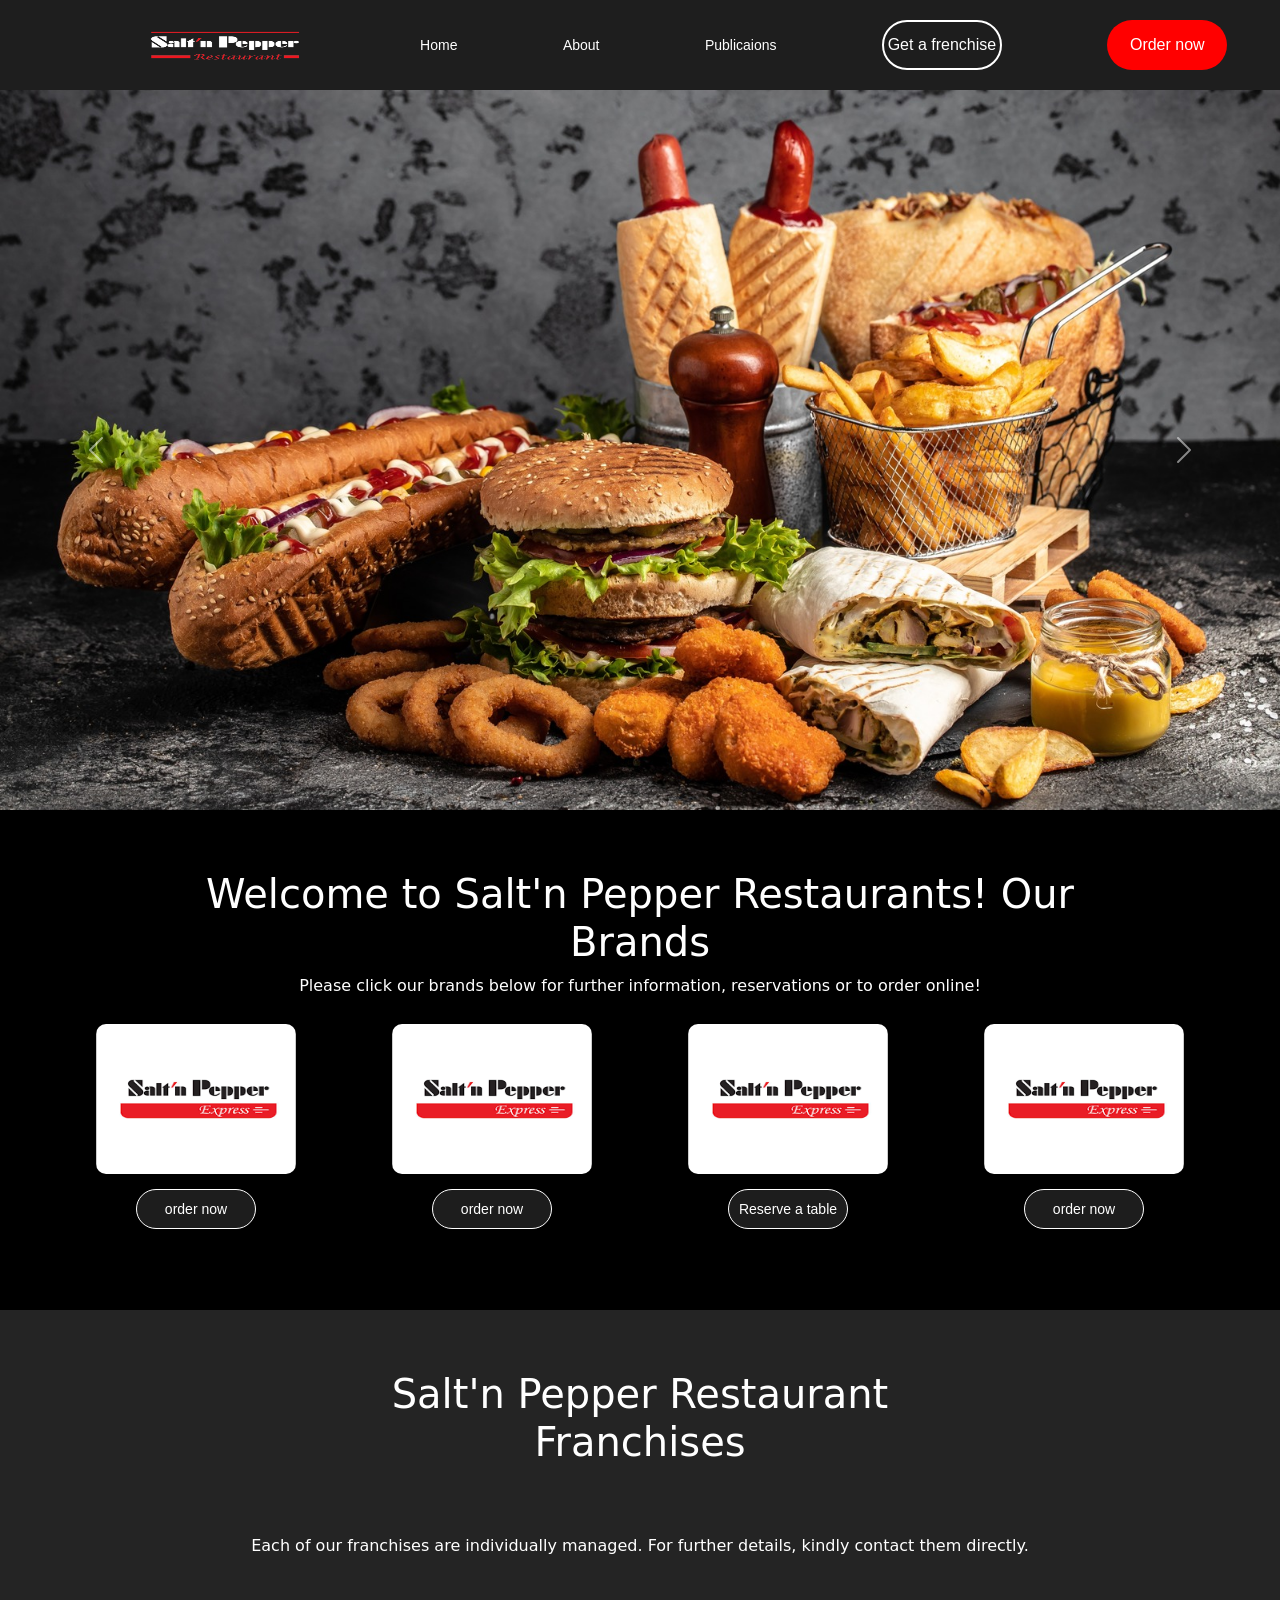
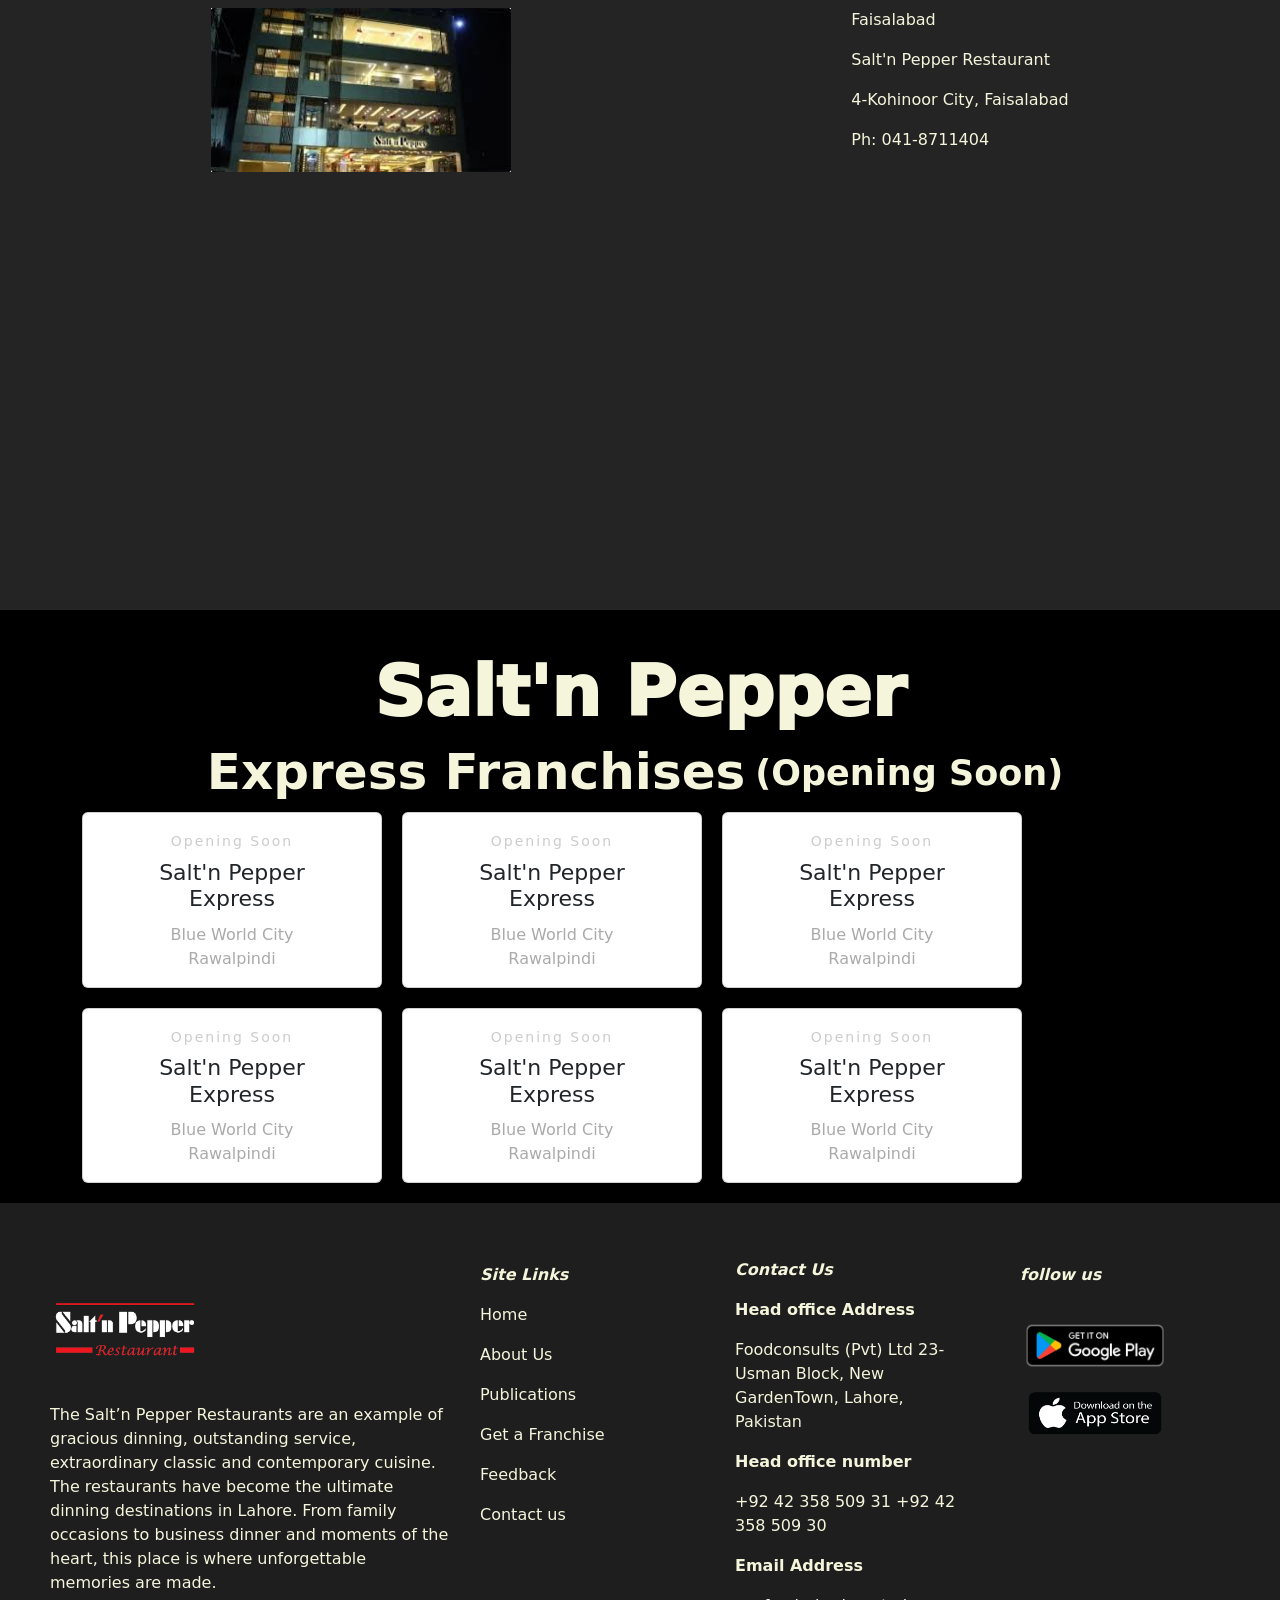
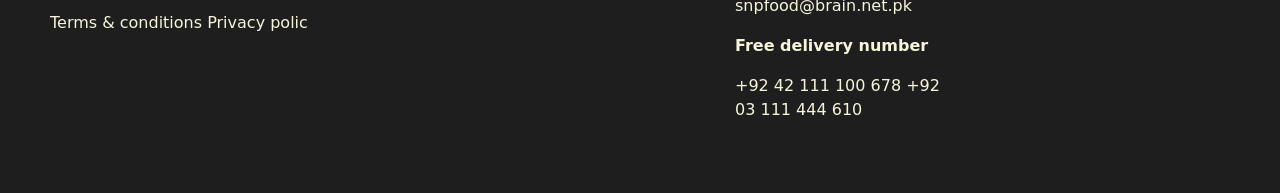
==== index.html @ 3fa06f98 "Add files via upload" ====
<!doctype html>
<html lang="en">
  <head>
    <meta charset="UTF-8" />
    <meta name="viewport" content="width=device-width, initial-scale=1.0" />
    <title>Document</title>
    <link rel="stylesheet" href="style.css" />
    <link
      rel="stylesheet"
      href="https://cdnjs.cloudflare.com/ajax/libs/font-awesome/7.0.1/css/all.min.css"
      integrity="sha512-2SwdPD6INVrV/lHTZbO2nodKhrnDdJK9/kg2XD1r9uGqPo1cUbujc+IYdlYdEErWNu69gVcYgdxlmVmzTWnetw=="
      crossorigin="anonymous"
      referrerpolicy="no-referrer"
    />
    <link
      href="https://cdn.jsdelivr.net/npm/bootstrap@5.3.8/dist/css/bootstrap.min.css"
      rel="stylesheet"
      integrity="sha384-sRIl4kxILFvY47J16cr9ZwB07vP4J8+LH7qKQnuqkuIAvNWLzeN8tE5YBujZqJLB"
      crossorigin="anonymous"
    />
  </head>
  <body>
    <header>
      <nav class="nav">
        <div class="top">
          <ul>
            <div class="navbar-brand">
              <img src="unnamed.png" alt="" height="60px" width="200px" />
            </div>
            <li>Home</li>
            <li>About</li>
            <li>Publicaions</li>
            <button class="btn1">Get a frenchise</button>
            <button class="btn2">Order now</button>
          </ul>
        </div>
      </nav>
    </header>
    <div id="carouselExample" class="carousel slide">
      <div class="carousel-inner">
        <div class="carousel-item active">
          <img src="l-intro-1694110720.jpg" class="d-block w-100" alt="..." />
        </div>
        <div class="carousel-item">
          <img
            src="https://images.unsplash.com/photo-1555992336-03a23c7b20ee"
            class="d-block w-100"
            alt="..."
          />
        </div>
        <div class="carousel-item">
          <img src="https://images.unsplash.com/photo-1555992336-03a23c7b20ee" class="d-block w-100" alt="..." />
        </div>
      </div>
      <button
        class="carousel-control-prev"
        type="button"
        data-bs-target="#carouselExample"
        data-bs-slide="prev"
      >
        <span class="carousel-control-prev-icon" aria-hidden="true"></span>
        <span class="visually-hidden">Previous</span>
      </button>
      <button
        class="carousel-control-next"
        type="button"
        data-bs-target="#carouselExample"
        data-bs-slide="next"
      >
        <span class="carousel-control-next-icon" aria-hidden="true"></span>
        <span class="visually-hidden">Next</span>
      </button>
    </div>
    <main>
      <h1>Welcome to Salt'n Pepper Restaurants! Our Brands</h1>
      <p>
        Please click our brands below for further information, reservations or
        to order online!
      </p>
      <div class="cards">
        <div class="card-1">
          <img src="images.png" alt="" />
          <button class="btn3">order now</button>
        </div>
        <div class="card-1">
          <img src="images.png" alt="" />
          <button class="btn3">order now</button>
        </div>
        <div class="card-1">
          <img src="images.png" alt="" />
          <button class="btn3">Reserve a table</button>
        </div>
        <div class="card-1">
          <img src="images.png" alt="" />
          <button class="btn3">order now</button>
        </div>
      </div>
    </main>
    <div class="main-2">
      <h1>Salt'n Pepper Restaurant Franchises</h1>

      <p>
        Each of our franchises are individually managed. For further details,
        kindly contact them directly.
      </p>

      <div class="a-b">
        <div class="card-a">
          <img src="images (1).jfif" alt="" />
        </div>
        <div class="card-b">
          <p>Faisalabad</p>
          <p>Salt'n Pepper Restaurant</p>
          <p>
            <i class="fa-solid fa-location-dot"></i>4-Kohinoor City, Faisalabad
          </p>
          <p><i class="fa-solid fa-phone"></i>Ph: 041-8711404</p>
        </div>
      </div>
    </div>
    <div class="main-3">
      <h1 class="eb">
        Salt'n Pepper
      </h1>
      <div class="cen">
        <h1 class="old">
        Express Franchises
      </h1>
        <h1 class="old-1"> (Opening Soon)</h1>
      </div>
      <div class="container">

  <!-- Card 1 -->
  <div class="card">
    <i class="fa-solid fa-location-dot"></i>
    <div>
      <h3>Opening Soon</h3>
      <h1>Salt'n Pepper<br>Express</h1>
      <p>Blue World City<br>Rawalpindi</p>
    </div>
  </div>

  <!-- Card 2 -->
  <div class="card">
    <i class="fa-solid fa-location-dot"></i>
    <div>
      <h3>Opening Soon</h3>
      <h1>Salt'n Pepper<br>Express</h1>
      <p>Blue World City<br>Rawalpindi</p>
    </div>
  </div>

  <!-- Card 3 -->
  <div class="card">
    <i class="fa-solid fa-location-dot"></i>
    <div>
      <h3>Opening Soon</h3>
      <h1>Salt'n Pepper<br>Express</h1>
      <p>Blue World City<br>Rawalpindi</p>
    </div>
  </div>

  <!-- Card 4 -->
  <div class="card">
    <i class="fa-solid fa-location-dot"></i>
    <div>
      <h3>Opening Soon</h3>
      <h1>Salt'n Pepper<br>Express</h1>
      <p>Blue World City<br>Rawalpindi</p>
    </div>
  </div>

  <!-- Card 5 -->
  <div class="card">
    <i class="fa-solid fa-location-dot"></i>
    <div>
      <h3>Opening Soon</h3>
      <h1>Salt'n Pepper<br>Express</h1>
      <p>Blue World City<br>Rawalpindi</p>
    </div>
  </div>

  <!-- Card 6 -->
  <div class="card">
    <i class="fa-solid fa-location-dot"></i>
    <div>
      <h3>Opening Soon</h3>
      <h1>Salt'n Pepper<br>Express</h1>
      <p>Blue World City<br>Rawalpindi</p>
    </div>
  </div>

</div>
    </div>
    <footer>
      <div class="left">
        <img src="unnamed.png" alt="" />
        <p>
          The Salt’n Pepper Restaurants are an example of gracious dinning,
          outstanding service, extraordinary classic and contemporary cuisine.
          The restaurants have become the ultimate dinning destinations in
          Lahore. From family occasions to business dinner and moments of the
          heart, this place is where unforgettable memories are made.
        </p>
        <p>Terms & conditions Privacy polic</p>
      </div>
      <div class="side">
        <p class="bold"> <i>Site Links </i></p>
        <p>Home</p>
        <p>About Us</p>
        <p>Publications</p>
        <p>Get a Franchise</p>
        <p>Feedback</p>
        <p>Contact us</p>
      </div>
      <div class="middle">
        <p class="bold">
<i>          Contact Us
</i>        </p> 
        <p class="bold">
          Head office Address
        </p> 
        <p>
          Foodconsults (Pvt) Ltd 23-Usman Block,
        New GardenTown, Lahore, Pakistan 
        </p>
        <p class="bold">
          Head office number
        </p> 
        <p>
          +92 42 358 509 31
        +92 42 358 509 30 
        </p>
        <p class="bold">
          Email Address
        </p> 
        <p>
          snpfood@brain.net.pk

        </p> 
        <p class="bold">
          Free delivery
        number
        </p> 
        <p>
          +92 42 111 100 678 +92 03 111 444 610
        </p>
      </div>
      <div class="right">
        <p class="bold"><i>follow  us</i></p>
        <div class="icon">
          <i class="fa-brands fa-facebook"></i>
          <i class="fa-brands fa-square-instagram"></i>
          <i class="fa-brands fa-square-twitter"></i>
          <div class="image">
            <img src="pngtree-google-play-app-icon-vector-png-image_9183316.png" alt="">
            <img src="68600-play-google-apple-app-iphone-store.png" alt="">
          </div>
        </div>
      </div>
    </footer>
  </body>
</html>
---- style.css ----
*{
  margin: 0px ;
    padding: 0px ;
    box-sizing: border-box;
}
body{
    background-color: #ffffff;
   
}
 nav{
    background-color: rgb(30, 30, 30, 1) ;
}
.navbar-brand > img{
    margin-left: 50px ;
    padding: 10px ;
    width: 180px;
    height: 100px;
}

  .top {
    padding-top: 25px;
    width: 100%;
    height: 90px;
    background-color: rgb(30, 30, 30, 1);
box-shadow: rgb(38, 57, 77) 0px 20px 30px -26px;
 }

 ul{
    font-family: 'Franklin Gothic Medium', 'Arial Narrow', Arial, sans-serif;
    font-size: 14px;
    color: #ffffff;
    display: flex;
     justify-content: space-around;
     align-items: center;
     height: 40px;
}
li{
    list-style: none;
}
.btn1 {
    color: white;
    background-color: rgb(29, 29, 29);
    width: 120px;
    height: 50px;
    border: 2px solid rgb(255, 255, 255);
    border-radius: 30px; 
    font-family: sans-serif;
    font-size: 16px;

}
.btn2 {
    color: white;
    background-color: rgb(255, 0, 0);
    width: 120px;
    height: 50px;
    border: 2px solid rgb(255, 255, 255);
    border: none;
    border-radius: 30px; 
    font-family: sans-serif;
    font-size: 16px;

}
main{
    width: 100%;
height: 500px;
background-color: black;

}
main > h1{
    padding-top: 60px;
    padding-left: 150px;
    padding-right: 150px;
color: #ffffff;
text-align: center;
} 

main >p{
color: #ffffff;
text-align: center
}
.cards{
    display: flex;
justify-content: center;
flex-wrap: wrap;
justify-content: space-evenly;

}
.card-1{
    display: flex;
    flex-direction: column;
    align-items: center;
    gap: 15px;
}

.card-1 > img{
    margin-top: 10px;
    height: 150px;
    width: 200px;
    border-radius: 10px;
}
.btn3{
      color: white;
    background-color: rgb(29, 29, 29);
    width: 120px;
    height: 40px;
    border: 1px solid rgb(255, 255, 255);
    border-radius: 30px; 
    font-family: sans-serif;
    font-size: 14px;

}
.main-2 {
    height: 100vh;
    background-color: rgb(36, 36, 36)
} 
.main-2 > h1{
     padding-top: 60px;
    padding-left: 300px;
    padding-right: 300px;
color: #ffffff;
text-align: center;
}
.main-2 > p{
     padding-top: 60px;
    padding-left: 200px;
    padding-right: 200px;
color: #ffffff;
text-align: center;
}

.a-b{
    margin-top: 50px;
    display: flex;
    justify-content: center;
}

.card-a {
    width: 50%;
}
.card-a >img{
    width: 300px;
}
.card-b >p{
    color: beige;
}
.container {
  display: grid;
  grid-template-columns: repeat(3, 300px);
  gap: 20px;
}

.card {
  width: 300px;
  height: 350px;
  background: #000;
  color: #fff;
  border-radius: 12px;
  display: flex;
  justify-content: center;
  align-items: center;
  text-align: center;
  border: 1px solid #333;
}
.card i{
    padding-top: 20px;
    font-size: 50px;
    color: #ff0000;
}

.card h3 {
  font-size: 14px;
  letter-spacing: 2px;
  color: #ccc;
}

.card h1 {
  font-size: 22px;
  margin: 10px 0;
}

.card p {
  font-size: 16px;
  color: #aaa;
}
  footer{
    padding: 40px;
    background-color: #1e1e1e;
        display: flex;
        justify-content: center;
    }
.left{
    padding: 10px;
    width: 35%;
    display: flex;
    flex-direction: column;

}
.left >img{
    width: 150px;
    height: 150px;
}
.left >p{
    color: beige;
}
.side{
    padding: 20px;
    width: 20%;
}
.side >p{
    color: beige;
}

.middle{
    padding: 15px 35px;
    width: 25%;
}
.middle > p{
    color: beige;
}
.bold{
    font-weight: 800;
}

.right{
    padding: 20px;
    width: 20%;
}
.right > p{
    color: beige;
}
.icon > i{
    font-size: 30px;
    color: red;
}
.image > img{
    width: 150px;
}
.eb{
    padding-top: 20px;
    text-align: center;
    font-size: 70px;
    font-weight: 1000;
}
.main-3{
    padding: 20px;
    height: auto;
    background-color: black;
    /* display: flex; */
    /* justify-content: space-evenly; */
    /* flex-wrap: wrap; */
}
.main-3> h1{
    color: beige;
}
.cen{
    display: flex;
    justify-content: center;
}
.cen > h1{
    color: beige;
}
.old{
    font-weight: 900;
    font-size: 50px;
}
.old-1{
    padding: 10px;
    font-size: 35px;
    font-weight: 900;
}
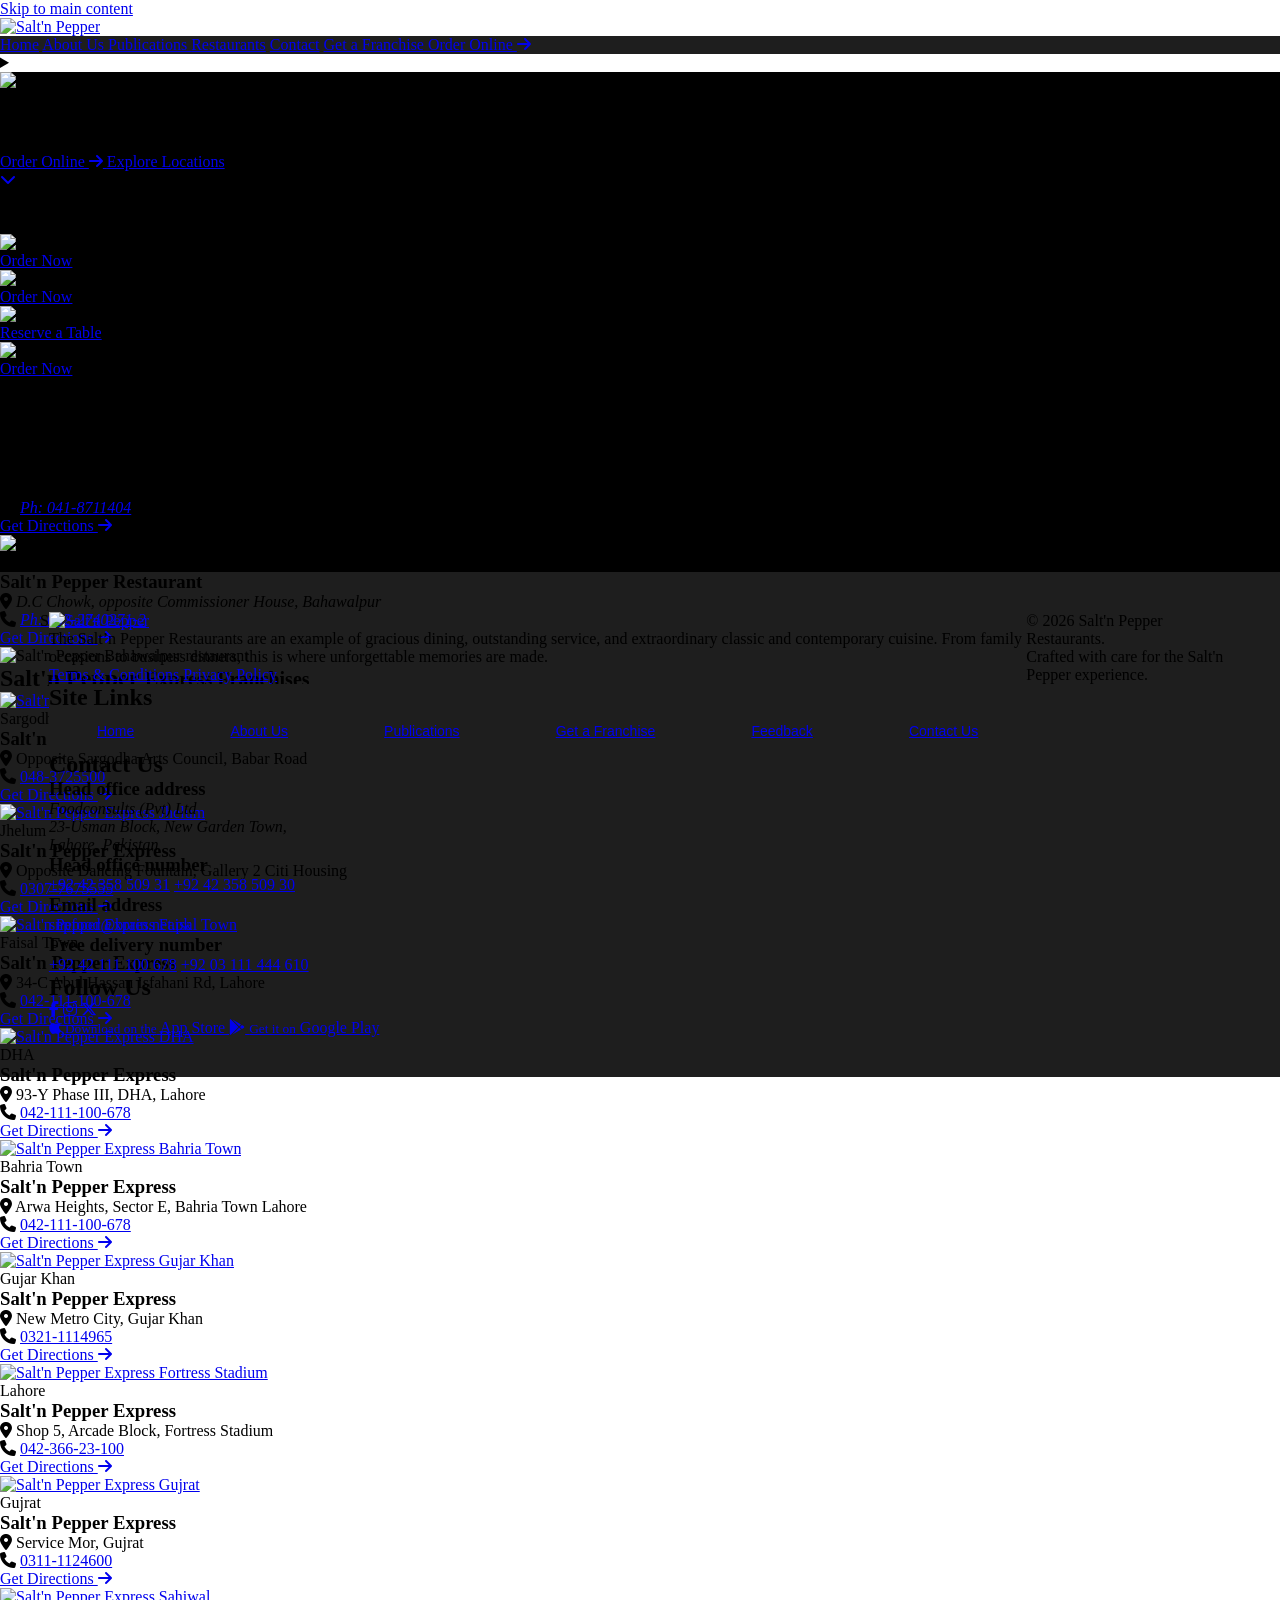
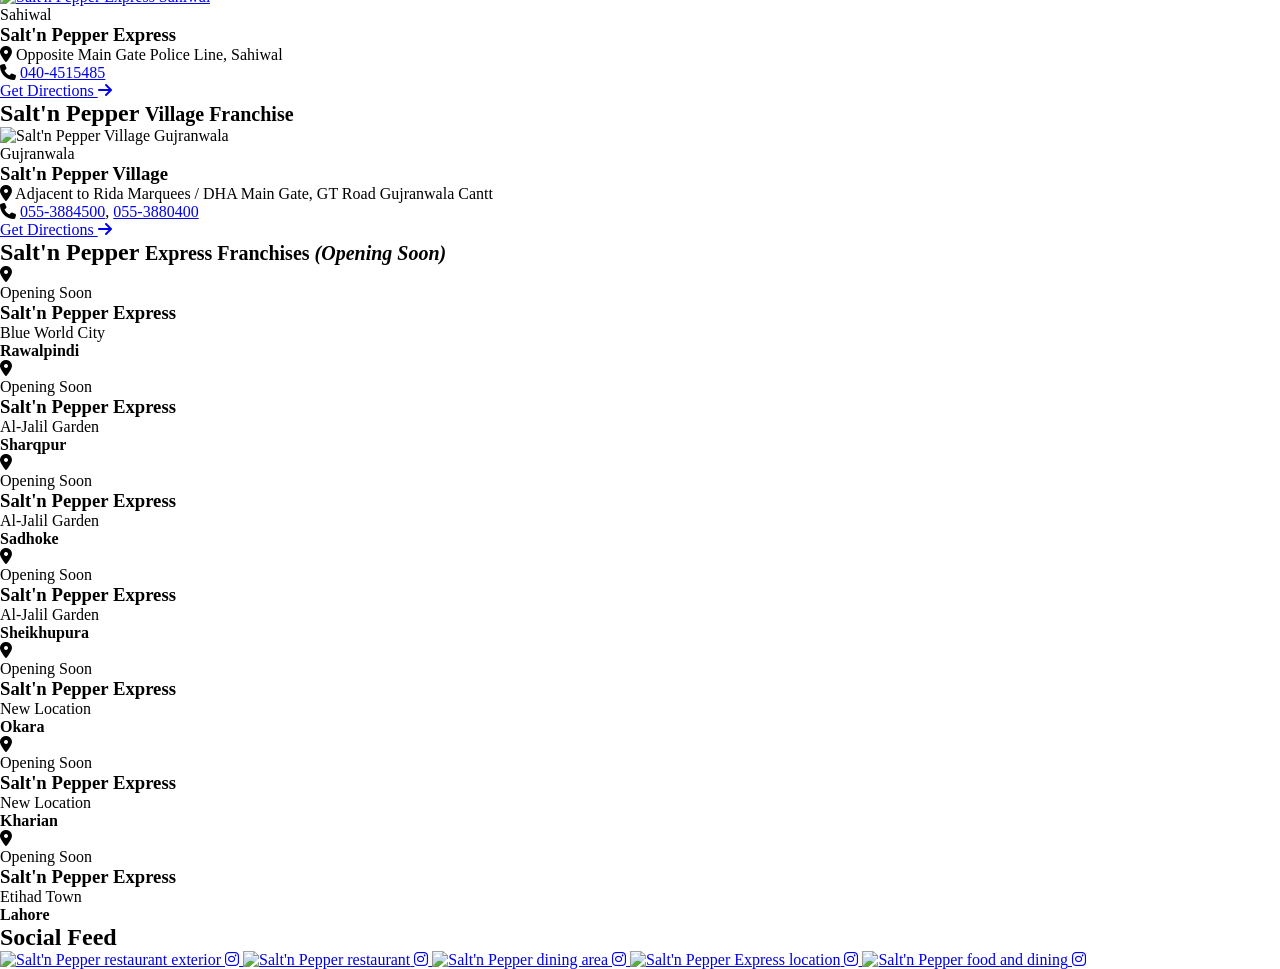
==== commit 235c94ea: "Update fmt.Println message from 'Hello' to 'Goodbye'" ====
--- a/index.html
+++ b/index.html
@@ -1,263 +1,1191 @@
-<!doctype html>
+
+<!DOCTYPE html>
 <html lang="en">
-  <head>
-    <meta charset="UTF-8" />
-    <meta name="viewport" content="width=device-width, initial-scale=1.0" />
-    <title>Document</title>
-    <link rel="stylesheet" href="style.css" />
+<head>
+    <meta charset="UTF-8">
+
+    <meta
+        name="viewport"
+        content="width=device-width, initial-scale=1.0"
+    >
+
+    <meta
+        name="description"
+        content="Salt'n Pepper restaurants, franchises, online ordering and reservations."
+    >
+
+    <title>Salt'n Pepper Restaurants</title>
     <link
-      rel="stylesheet"
-      href="https://cdnjs.cloudflare.com/ajax/libs/font-awesome/7.0.1/css/all.min.css"
-      integrity="sha512-2SwdPD6INVrV/lHTZbO2nodKhrnDdJK9/kg2XD1r9uGqPo1cUbujc+IYdlYdEErWNu69gVcYgdxlmVmzTWnetw=="
-      crossorigin="anonymous"
-      referrerpolicy="no-referrer"
-    />
+        rel="stylesheet"
+        href="https://cdn.jsdelivr.net/npm/tailwindcss@2.2.19/dist/tailwind.min.css"
+    >
+
+    <!-- Google fonts -->
+    <link rel="preconnect" href="https://fonts.googleapis.com">
+    <link rel="preconnect" href="https://fonts.gstatic.com" crossorigin>
+
     <link
-      href="https://cdn.jsdelivr.net/npm/bootstrap@5.3.8/dist/css/bootstrap.min.css"
-      rel="stylesheet"
-      integrity="sha384-sRIl4kxILFvY47J16cr9ZwB07vP4J8+LH7qKQnuqkuIAvNWLzeN8tE5YBujZqJLB"
-      crossorigin="anonymous"
-    />
-  </head>
-  <body>
-    <header>
-      <nav class="nav">
-        <div class="top">
-          <ul>
-            <div class="navbar-brand">
-              <img src="unnamed.png" alt="" height="60px" width="200px" />
+        href="https://fonts.googleapis.com/css2?family=Inter:wght@300;400;500;600;700&family=Playfair+Display:wght@500;600;700&display=swap"
+        rel="stylesheet"
+    >
+
+    <!-- Font Awesome -->
+    <link
+        rel="stylesheet"
+        href="https://cdnjs.cloudflare.com/ajax/libs/font-awesome/6.5.2/css/all.min.css"
+    >
+
+    <link rel="stylesheet" href="style.css">
+</head>
+
+<body class="bg-black text-white antialiased">
+
+    <a href="#main-content" class="skip-link">
+        Skip to main content
+    </a>
+
+    <!-- ======================================================
+         HEADER
+    ======================================================= -->
+    <header class="site-header">
+        <div class="site-container header-layout">
+
+            <a
+                href="#home"
+                class="logo-link"
+                aria-label="Salt'n Pepper homepage"
+            >
+                <img
+                    src="https://rabia-bhutto.github.io/snp-lahore/logo.jpeg"
+                    alt="Salt'n Pepper"
+                    class="site-logo"
+                >
+            </a>
+
+            <!-- Desktop navigation -->
+            <nav class="desktop-nav" aria-label="Primary navigation">
+                <a href="#home" class="nav-link active">Home</a>
+                <a href="https://saltnpepper.com.pk/about-us" class="nav-link">
+                    About Us
+                </a>
+                <a href="https://saltnpepper.com.pk/publications" class="nav-link">
+                    Publications
+                </a>
+                <a href="#restaurants" class="nav-link">Restaurants</a>
+                <a href="#contact" class="nav-link">Contact</a>
+
+                <a
+                    href="https://saltnpepper.com.pk/franchise"
+                    class="button button-outline button-compact"
+                >
+                    Get a Franchise
+                </a>
+
+                <a
+                    href="https://restaurant.saltnpepper.com.pk/"
+                    class="button button-red button-compact"
+                >
+                    Order Online
+                    <span class="button-icon button-icon-light" aria-hidden="true">
+                        <i class="fa-solid fa-arrow-right"></i>
+                    </span>
+                </a>
+            </nav>
+
+            <!-- CSS-only mobile navigation -->
+            <details class="mobile-menu">
+                <summary aria-label="Open navigation menu">
+                    <span class="menu-icon" aria-hidden="true">
+                        <span></span>
+                        <span></span>
+                        <span></span>
+                    </span>
+                </summary>
+
+                <nav class="mobile-nav" aria-label="Mobile navigation">
+                    <a href="#home">Home</a>
+                    <a href="https://saltnpepper.com.pk/about-us">About Us</a>
+                    <a href="https://saltnpepper.com.pk/publications">
+                        Publications
+                    </a>
+                    <a href="#restaurants">Restaurants</a>
+                    <a href="#contact">Contact Us</a>
+
+                    <div class="mobile-nav-actions">
+                        <a
+                            href="https://saltnpepper.com.pk/franchise"
+                            class="button button-outline"
+                        >
+                            Get a Franchise
+                        </a>
+
+                        <a
+                            href="https://restaurant.saltnpepper.com.pk/"
+                            class="button button-red"
+                        >
+                            Order Online
+                            <span class="button-icon button-icon-light">
+                                <i class="fa-solid fa-arrow-right"></i>
+                            </span>
+                        </a>
+                    </div>
+                </nav>
+            </details>
+
+        </div>
+    </header>
+
+    <main id="main-content">
+
+        <!-- ==================================================
+             HERO
+        =================================================== -->
+        <section id="home" class="hero-section" aria-label="Salt'n Pepper promotion">
+            <img
+                src="https://images-beta.tossdown.com/site/bb1bd702-431a-4f3a-a0ca-c5966a1f7985.webp"
+                alt="Salt'n Pepper restaurant"
+                class="hero-image"
+            >
+
+            <div class="hero-overlay"></div>
+
+            <div class="site-container hero-content">
+                <p class="eyebrow">A Lahore dining tradition since 1983</p>
+
+                <h1>
+                    Great food.
+                    <span>Unforgettable moments.</span>
+                </h1>
+
+                <p class="hero-description">
+                    Discover classic Pakistani and continental dining across
+                    Salt'n Pepper restaurants and franchises.
+                </p>
+
+                <div class="hero-actions">
+                    <a
+                        href="https://restaurant.saltnpepper.com.pk/"
+                        class="button button-red"
+                    >
+                        Order Online
+                        <span class="button-icon button-icon-light">
+                            <i class="fa-solid fa-arrow-right"></i>
+                        </span>
+                    </a>
+
+                    <a
+                        href="#restaurants"
+                        class="button button-outline button-dark-glass"
+                    >
+                        Explore Locations
+                    </a>
+                </div>
             </div>
-            <li>Home</li>
-            <li>About</li>
-            <li>Publicaions</li>
-            <button class="btn1">Get a frenchise</button>
-            <button class="btn2">Order now</button>
-          </ul>
+
+            <a
+                href="#brands"
+                class="scroll-indicator"
+                aria-label="Scroll to our brands"
+            >
+                <i class="fa-solid fa-chevron-down"></i>
+            </a>
+        </section>
+
+        <!-- ==================================================
+             BRANDS
+        =================================================== -->
+        <section id="brands" class="section section-black">
+            <div class="site-container">
+                <header class="section-heading">
+                    <h2>
+                        Welcome to
+                        <span class="brand-wordmark">Salt'n Pepper</span>
+                        <small>Restaurants! Our Brands</small>
+                    </h2>
+
+                    <p>
+                        Please click our brands below for further information,
+                        reservations or to order online.
+                    </p>
+                </header>
+
+                <div class="brand-grid">
+
+                    <article class="brand-card">
+                        <div class="brand-image-box">
+                            <img
+                                src="https://static.tossdown.com/images/38f64422-c79a-4650-8df2-5668743154df.webp"
+                                alt="Salt'n Pepper Restaurant brand"
+                            >
+                        </div>
+
+                        <a
+                            href="https://restaurant.saltnpepper.com.pk/"
+                            class="button button-outline brand-action"
+                        >
+                            Order Now
+                        </a>
+                    </article>
+
+                    <article class="brand-card">
+                        <div class="brand-image-box">
+                            <img
+                                src="https://static.tossdown.com/site/f9238d0e-7c34-4139-a081-c57b7713628e.webp"
+                                alt="Salt'n Pepper Express brand"
+                            >
+                        </div>
+
+                        <a
+                            href="https://express.saltnpepper.com.pk/"
+                            class="button button-outline brand-action"
+                        >
+                            Order Now
+                        </a>
+                    </article>
+
+                    <article class="brand-card">
+                        <div class="brand-image-box">
+                            <img
+                                src="https://static.tossdown.com/site/9d9cb355-ac8c-404e-a608-c28242343cd1.webp"
+                                alt="Salt'n Pepper Village brand"
+                            >
+                        </div>
+
+                        <a
+                            href="tel:+92553884500"
+                            class="button button-outline brand-action"
+                        >
+                            Reserve a Table
+                        </a>
+                    </article>
+
+                    <article class="brand-card">
+                        <div class="brand-image-box">
+                            <img
+                                src="https://static.tossdown.com/site/8a66dd76-03d2-4b71-8d03-cf045f0248a7.webp"
+                                alt="Salt'n Pepper Signature brand"
+                            >
+                        </div>
+
+                        <a
+                            href="https://signature.saltnpepper.com.pk/"
+                            class="button button-outline brand-action"
+                        >
+                            Order Now
+                        </a>
+                    </article>
+
+                </div>
+            </div>
+        </section>
+
+        <!-- ==================================================
+             RESTAURANT FRANCHISES
+        =================================================== -->
+        <section id="restaurants" class="section section-pattern">
+            <div class="decorative-letter" aria-hidden="true">S</div>
+
+            <div class="site-container relative-content">
+                <header class="section-heading">
+                    <h2>
+                        <span class="brand-wordmark">Salt'n Pepper</span>
+                        <small>Restaurant Franchises</small>
+                    </h2>
+
+                    <p>
+                        Each of our franchises is individually managed. For
+                        further details, kindly contact them directly.
+                    </p>
+                </header>
+
+                <div class="feature-location-list">
+
+                    <!-- Faisalabad -->
+                    <article class="feature-location">
+                        <div class="feature-content">
+                            <p class="location-label">Faisalabad</p>
+
+                            <h3>
+                                <span class="brand-wordmark">Salt'n Pepper</span>
+                                Restaurant
+                            </h3>
+
+                            <address>
+                                <p>
+                                    <i class="fa-solid fa-location-dot"></i>
+                                    4-Kohinoor City, Faisalabad
+                                </p>
+
+                                <p>
+                                    <i class="fa-solid fa-phone"></i>
+                                    <a href="tel:+92418711404">
+                                        Ph: 041-8711404
+                                    </a>
+                                </p>
+                            </address>
+
+                            <a
+                                href="https://www.google.com/maps/search/?api=1&query=Salt+n+Pepper+4+Kohinoor+City+Faisalabad"
+                                class="button button-outline direction-button"
+                                target="_blank"
+                                rel="noopener noreferrer"
+                            >
+                                Get Directions
+                                <span class="button-icon button-icon-light">
+                                    <i class="fa-solid fa-arrow-right"></i>
+                                </span>
+                            </a>
+                        </div>
+
+                        <div class="feature-media">
+                            <img
+                                src="https://images-beta.tossdown.com/site/bb1bd702-431a-4f3a-a0ca-c5966a1f7985.webp"
+                                alt="Salt'n Pepper Faisalabad restaurant"
+                                loading="lazy"
+                            >
+                        </div>
+                    </article>
+
+                    <!-- Bahawalpur -->
+                    <article class="feature-location feature-location-reverse">
+                        <div class="feature-content">
+                            <p class="location-label">Bahawalpur</p>
+
+                            <h3>
+                                <span class="brand-wordmark">Salt'n Pepper</span>
+                                Restaurant
+                            </h3>
+
+                            <address>
+                                <p>
+                                    <i class="fa-solid fa-location-dot"></i>
+                                    D.C Chowk, opposite Commissioner House,
+                                    Bahawalpur
+                                </p>
+
+                                <p>
+                                    <i class="fa-solid fa-phone"></i>
+                                    <a href="tel:+92622740271">
+                                        Ph: 062-2740271-2
+                                    </a>
+                                </p>
+                            </address>
+
+                            <a
+                                href="https://www.google.com/maps/search/?api=1&query=Salt+n+Pepper+DC+Chowk+Bahawalpur"
+                                class="button button-outline direction-button"
+                                target="_blank"
+                                rel="noopener noreferrer"
+                            >
+                                Get Directions
+                                <span class="button-icon button-icon-light">
+                                    <i class="fa-solid fa-arrow-right"></i>
+                                </span>
+                            </a>
+                        </div>
+
+                        <div class="feature-media">
+                            <img
+                                src="https://images-beta.tossdown.com/site/11771dbf-36a1-4684-a55e-18af61e0f77c.webp"
+                                alt="Salt'n Pepper Bahawalpur restaurant"
+                                loading="lazy"
+                            >
+                        </div>
+                    </article>
+
+                </div>
+            </div>
+        </section>
+
+        <!-- ==================================================
+             EXPRESS FRANCHISES
+        =================================================== -->
+        <section id="express" class="section section-black">
+            <div class="site-container">
+                <header class="section-heading">
+                    <h2>
+                        <span class="brand-wordmark">Salt'n Pepper</span>
+                        <small>Express Franchises</small>
+                    </h2>
+                </header>
+
+                <div class="express-grid">
+
+                    <article class="express-card">
+                        <a
+                            href="https://www.google.com/maps/search/?api=1&query=Salt+n+Pepper+Express+Sargodha"
+                            class="express-image-link"
+                            target="_blank"
+                            rel="noopener noreferrer"
+                            aria-label="View Sargodha location"
+                        >
+                            <img
+                                src="https://static.tossdown.com/images/0f3ddba0-18a0-450e-af77-188aeb795934.webp"
+                                alt="Salt'n Pepper Express Sargodha"
+                                loading="lazy"
+                            >
+                        </a>
+
+                        <div class="express-card-content">
+                            <p class="location-label">Sargodha</p>
+                            <h3>
+                                <span class="brand-wordmark">Salt'n Pepper</span>
+                                Express
+                            </h3>
+                            <p>
+                                <i class="fa-solid fa-location-dot"></i>
+                                Opposite Sargodha Arts Council, Babar Road
+                            </p>
+                            <p>
+                                <i class="fa-solid fa-phone"></i>
+                                <a href="tel:+92483725500">048-3725500</a>
+                            </p>
+
+                            <a
+                                href="https://www.google.com/maps/search/?api=1&query=Salt+n+Pepper+Express+Sargodha"
+                                class="button button-outline direction-button"
+                                target="_blank"
+                                rel="noopener noreferrer"
+                            >
+                                Get Directions
+                                <span class="button-icon button-icon-light">
+                                    <i class="fa-solid fa-arrow-right"></i>
+                                </span>
+                            </a>
+                        </div>
+                    </article>
+
+                    <article class="express-card">
+                        <a
+                            href="https://www.google.com/maps/search/?api=1&query=Salt+n+Pepper+Express+Jhelum"
+                            class="express-image-link"
+                            target="_blank"
+                            rel="noopener noreferrer"
+                            aria-label="View Jhelum location"
+                        >
+                            <img
+                                src="https://static.tossdown.com/images/171bb884-f60a-4d94-a0b9-78204522564e.webp"
+                                alt="Salt'n Pepper Express Jhelum"
+                                loading="lazy"
+                            >
+                        </a>
+
+                        <div class="express-card-content">
+                            <p class="location-label">Jhelum</p>
+                            <h3>
+                                <span class="brand-wordmark">Salt'n Pepper</span>
+                                Express
+                            </h3>
+                            <p>
+                                <i class="fa-solid fa-location-dot"></i>
+                                Opposite Dancing Fountain, Gallery 2 Citi Housing
+                            </p>
+                            <p>
+                                <i class="fa-solid fa-phone"></i>
+                                <a href="tel:+923077675555">0307-7675555</a>
+                            </p>
+
+                            <a
+                                href="https://www.google.com/maps/search/?api=1&query=Salt+n+Pepper+Express+Jhelum"
+                                class="button button-outline direction-button"
+                                target="_blank"
+                                rel="noopener noreferrer"
+                            >
+                                Get Directions
+                                <span class="button-icon button-icon-light">
+                                    <i class="fa-solid fa-arrow-right"></i>
+                                </span>
+                            </a>
+                        </div>
+                    </article>
+
+                    <article class="express-card">
+                        <a
+                            href="https://www.google.com/maps/search/?api=1&query=Salt+n+Pepper+Express+Faisal+Town+Lahore"
+                            class="express-image-link"
+                            target="_blank"
+                            rel="noopener noreferrer"
+                            aria-label="View Faisal Town location"
+                        >
+                            <img
+                                src="https://static.tossdown.com/images/31b37f0c-5936-4232-a55e-8042c2656526.webp"
+                                alt="Salt'n Pepper Express Faisal Town"
+                                loading="lazy"
+                            >
+                        </a>
+
+                        <div class="express-card-content">
+                            <p class="location-label">Faisal Town</p>
+                            <h3>
+                                <span class="brand-wordmark">Salt'n Pepper</span>
+                                Express
+                            </h3>
+                            <p>
+                                <i class="fa-solid fa-location-dot"></i>
+                                34-C Abul Hassan Isfahani Rd, Lahore
+                            </p>
+                            <p>
+                                <i class="fa-solid fa-phone"></i>
+                                <a href="tel:+9242111100678">
+                                    042-111-100-678
+                                </a>
+                            </p>
+
+                            <a
+                                href="https://www.google.com/maps/search/?api=1&query=Salt+n+Pepper+Express+Faisal+Town+Lahore"
+                                class="button button-outline direction-button"
+                                target="_blank"
+                                rel="noopener noreferrer"
+                            >
+                                Get Directions
+                                <span class="button-icon button-icon-light">
+                                    <i class="fa-solid fa-arrow-right"></i>
+                                </span>
+                            </a>
+                        </div>
+                    </article>
+
+                    <article class="express-card">
+                        <a
+                            href="https://www.google.com/maps/search/?api=1&query=Salt+n+Pepper+Express+DHA+Lahore"
+                            class="express-image-link"
+                            target="_blank"
+                            rel="noopener noreferrer"
+                            aria-label="View DHA location"
+                        >
+                            <img
+                                src="https://static.tossdown.com/images/2b5877b5-ca49-4161-a30e-752ddce91595.webp"
+                                alt="Salt'n Pepper Express DHA"
+                                loading="lazy"
+                            >
+                        </a>
+
+                        <div class="express-card-content">
+                            <p class="location-label">DHA</p>
+                            <h3>
+                                <span class="brand-wordmark">Salt'n Pepper</span>
+                                Express
+                            </h3>
+                            <p>
+                                <i class="fa-solid fa-location-dot"></i>
+                                93-Y Phase III, DHA, Lahore
+                            </p>
+                            <p>
+                                <i class="fa-solid fa-phone"></i>
+                                <a href="tel:+9242111100678">
+                                    042-111-100-678
+                                </a>
+                            </p>
+
+                            <a
+                                href="https://www.google.com/maps/search/?api=1&query=Salt+n+Pepper+Express+DHA+Lahore"
+                                class="button button-outline direction-button"
+                                target="_blank"
+                                rel="noopener noreferrer"
+                            >
+                                Get Directions
+                                <span class="button-icon button-icon-light">
+                                    <i class="fa-solid fa-arrow-right"></i>
+                                </span>
+                            </a>
+                        </div>
+                    </article>
+
+                    <article class="express-card">
+                        <a
+                            href="https://www.google.com/maps/search/?api=1&query=Salt+n+Pepper+Express+Bahria+Town+Lahore"
+                            class="express-image-link"
+                            target="_blank"
+                            rel="noopener noreferrer"
+                            aria-label="View Bahria Town location"
+                        >
+                            <img
+                                src="https://static.tossdown.com/images/0cdc03af-9732-4d0c-9174-f4e66953b3c8.webp"
+                                alt="Salt'n Pepper Express Bahria Town"
+                                loading="lazy"
+                            >
+                        </a>
+
+                        <div class="express-card-content">
+                            <p class="location-label">Bahria Town</p>
+                            <h3>
+                                <span class="brand-wordmark">Salt'n Pepper</span>
+                                Express
+                            </h3>
+                            <p>
+                                <i class="fa-solid fa-location-dot"></i>
+                                Arwa Heights, Sector E, Bahria Town Lahore
+                            </p>
+                            <p>
+                                <i class="fa-solid fa-phone"></i>
+                                <a href="tel:+9242111100678">
+                                    042-111-100-678
+                                </a>
+                            </p>
+
+                            <a
+                                href="https://www.google.com/maps/search/?api=1&query=Salt+n+Pepper+Express+Bahria+Town+Lahore"
+                                class="button button-outline direction-button"
+                                target="_blank"
+                                rel="noopener noreferrer"
+                            >
+                                Get Directions
+                                <span class="button-icon button-icon-light">
+                                    <i class="fa-solid fa-arrow-right"></i>
+                                </span>
+                            </a>
+                        </div>
+                    </article>
+
+                    <article class="express-card">
+                        <a
+                            href="https://www.google.com/maps/search/?api=1&query=Salt+n+Pepper+Express+Gujar+Khan"
+                            class="express-image-link"
+                            target="_blank"
+                            rel="noopener noreferrer"
+                            aria-label="View Gujar Khan location"
+                        >
+                            <img
+                                src="https://static.tossdown.com/images/a860f757-114b-4453-ba86-f7b24dc0f24e.webp"
+                                alt="Salt'n Pepper Express Gujar Khan"
+                                loading="lazy"
+                            >
+                        </a>
+
+                        <div class="express-card-content">
+                            <p class="location-label">Gujar Khan</p>
+                            <h3>
+                                <span class="brand-wordmark">Salt'n Pepper</span>
+                                Express
+                            </h3>
+                            <p>
+                                <i class="fa-solid fa-location-dot"></i>
+                                New Metro City, Gujar Khan
+                            </p>
+                            <p>
+                                <i class="fa-solid fa-phone"></i>
+                                <a href="tel:+923211114965">0321-1114965</a>
+                            </p>
+
+                            <a
+                                href="https://www.google.com/maps/search/?api=1&query=Salt+n+Pepper+Express+Gujar+Khan"
+                                class="button button-outline direction-button"
+                                target="_blank"
+                                rel="noopener noreferrer"
+                            >
+                                Get Directions
+                                <span class="button-icon button-icon-light">
+                                    <i class="fa-solid fa-arrow-right"></i>
+                                </span>
+                            </a>
+                        </div>
+                    </article>
+
+                    <article class="express-card">
+                        <a
+                            href="https://www.google.com/maps/search/?api=1&query=Salt+n+Pepper+Express+Fortress+Stadium+Lahore"
+                            class="express-image-link"
+                            target="_blank"
+                            rel="noopener noreferrer"
+                            aria-label="View Fortress Stadium location"
+                        >
+                            <img
+                                src="https://static.tossdown.com/site/6b8657b7-91ec-4e06-a06c-5cad0d70606d.webp"
+                                alt="Salt'n Pepper Express Fortress Stadium"
+                                loading="lazy"
+                            >
+                        </a>
+
+                        <div class="express-card-content">
+                            <p class="location-label">Lahore</p>
+                            <h3>
+                                <span class="brand-wordmark">Salt'n Pepper</span>
+                                Express
+                            </h3>
+                            <p>
+                                <i class="fa-solid fa-location-dot"></i>
+                                Shop 5, Arcade Block, Fortress Stadium
+                            </p>
+                            <p>
+                                <i class="fa-solid fa-phone"></i>
+                                <a href="tel:+924236623100">042-366-23-100</a>
+                            </p>
+
+                            <a
+                                href="https://www.google.com/maps/search/?api=1&query=Salt+n+Pepper+Express+Fortress+Stadium+Lahore"
+                                class="button button-outline direction-button"
+                                target="_blank"
+                                rel="noopener noreferrer"
+                            >
+                                Get Directions
+                                <span class="button-icon button-icon-light">
+                                    <i class="fa-solid fa-arrow-right"></i>
+                                </span>
+                            </a>
+                        </div>
+                    </article>
+
+                    <article class="express-card">
+                        <a
+                            href="https://www.google.com/maps/search/?api=1&query=Salt+n+Pepper+Express+Gujrat"
+                            class="express-image-link"
+                            target="_blank"
+                            rel="noopener noreferrer"
+                            aria-label="View Gujrat location"
+                        >
+                            <img
+                                src="https://static.tossdown.com/images/bbac9f4a-2970-4bc4-b8a1-541857d96e79.webp"
+                                alt="Salt'n Pepper Express Gujrat"
+                                loading="lazy"
+                            >
+                        </a>
+
+                        <div class="express-card-content">
+                            <p class="location-label">Gujrat</p>
+                            <h3>
+                                <span class="brand-wordmark">Salt'n Pepper</span>
+                                Express
+                            </h3>
+                            <p>
+                                <i class="fa-solid fa-location-dot"></i>
+                                Service Mor, Gujrat
+                            </p>
+                            <p>
+                                <i class="fa-solid fa-phone"></i>
+                                <a href="tel:+923111124600">0311-1124600</a>
+                            </p>
+
+                            <a
+                                href="https://www.google.com/maps/search/?api=1&query=Salt+n+Pepper+Express+Gujrat"
+                                class="button button-outline direction-button"
+                                target="_blank"
+                                rel="noopener noreferrer"
+                            >
+                                Get Directions
+                                <span class="button-icon button-icon-light">
+                                    <i class="fa-solid fa-arrow-right"></i>
+                                </span>
+                            </a>
+                        </div>
+                    </article>
+
+                    <article class="express-card">
+                        <a
+                            href="https://www.google.com/maps/search/?api=1&query=Salt+n+Pepper+Express+Sahiwal"
+                            class="express-image-link"
+                            target="_blank"
+                            rel="noopener noreferrer"
+                            aria-label="View Sahiwal location"
+                        >
+                            <img
+                                src="https://static.tossdown.com/images/114fd251-9864-44bc-9f51-0eb05781303c.webp"
+                                alt="Salt'n Pepper Express Sahiwal"
+                                loading="lazy"
+                            >
+                        </a>
+
+                        <div class="express-card-content">
+                            <p class="location-label">Sahiwal</p>
+                            <h3>
+                                <span class="brand-wordmark">Salt'n Pepper</span>
+                                Express
+                            </h3>
+                            <p>
+                                <i class="fa-solid fa-location-dot"></i>
+                                Opposite Main Gate Police Line, Sahiwal
+                            </p>
+                            <p>
+                                <i class="fa-solid fa-phone"></i>
+                                <a href="tel:+92404515485">040-4515485</a>
+                            </p>
+
+                            <a
+                                href="https://www.google.com/maps/search/?api=1&query=Salt+n+Pepper+Express+Sahiwal"
+                                class="button button-outline direction-button"
+                                target="_blank"
+                                rel="noopener noreferrer"
+                            >
+                                Get Directions
+                                <span class="button-icon button-icon-light">
+                                    <i class="fa-solid fa-arrow-right"></i>
+                                </span>
+                            </a>
+                        </div>
+                    </article>
+
+                </div>
+            </div>
+        </section>
+
+        <!-- ==================================================
+             VILLAGE FRANCHISE
+        =================================================== -->
+        <section id="village" class="section section-pattern">
+            <div class="site-container">
+                <header class="section-heading">
+                    <h2>
+                        <span class="brand-wordmark">Salt'n Pepper</span>
+                        <small>Village Franchise</small>
+                    </h2>
+                </header>
+
+                <article class="village-feature">
+                    <div class="village-media">
+                        <img
+                            src="https://images-beta.tossdown.com/site/0df39a08-2dca-4998-adda-4ca66b1132cb.webp"
+                            alt="Salt'n Pepper Village Gujranwala"
+                            loading="lazy"
+                        >
+                    </div>
+
+                    <div class="village-content">
+                        <p class="location-label">Gujranwala</p>
+
+                        <h3>
+                            <span class="brand-wordmark">Salt'n Pepper</span>
+                            Village
+                        </h3>
+
+                        <p>
+                            <i class="fa-solid fa-location-dot"></i>
+                            Adjacent to Rida Marquees / DHA Main Gate,
+                            GT Road Gujranwala Cantt
+                        </p>
+
+                        <p>
+                            <i class="fa-solid fa-phone"></i>
+                            <a href="tel:+92553884500">055-3884500</a>,
+                            <a href="tel:+92553880400">055-3880400</a>
+                        </p>
+
+                        <a
+                            href="https://www.google.com/maps/search/?api=1&query=Salt+n+Pepper+Village+Gujranwala"
+                            class="button button-green"
+                            target="_blank"
+                            rel="noopener noreferrer"
+                        >
+                            Get Directions
+                            <span class="button-icon button-icon-light">
+                                <i class="fa-solid fa-arrow-right"></i>
+                            </span>
+                        </a>
+                    </div>
+                </article>
+            </div>
+        </section>
+
+        <!-- ==================================================
+             OPENING SOON
+        =================================================== -->
+        <section id="opening-soon" class="section section-black">
+            <div class="site-container">
+                <header class="section-heading">
+                    <h2>
+                        <span class="brand-wordmark">Salt'n Pepper</span>
+                        <small>
+                            Express Franchises
+                            <em>(Opening Soon)</em>
+                        </small>
+                    </h2>
+                </header>
+
+                <div class="opening-grid">
+
+                    <article class="opening-card">
+                        <div class="opening-icon">
+                            <i class="fa-solid fa-location-dot"></i>
+                        </div>
+                        <p class="opening-label">Opening Soon</p>
+                        <h3>
+                            <span class="brand-wordmark">Salt'n Pepper</span>
+                            Express
+                        </h3>
+                        <p>Blue World City</p>
+                        <strong>Rawalpindi</strong>
+                    </article>
+
+                    <article class="opening-card">
+                        <div class="opening-icon">
+                            <i class="fa-solid fa-location-dot"></i>
+                        </div>
+                        <p class="opening-label">Opening Soon</p>
+                        <h3>
+                            <span class="brand-wordmark">Salt'n Pepper</span>
+                            Express
+                        </h3>
+                        <p>Al-Jalil Garden</p>
+                        <strong>Sharqpur</strong>
+                    </article>
+
+                    <article class="opening-card">
+                        <div class="opening-icon">
+                            <i class="fa-solid fa-location-dot"></i>
+                        </div>
+                        <p class="opening-label">Opening Soon</p>
+                        <h3>
+                            <span class="brand-wordmark">Salt'n Pepper</span>
+                            Express
+                        </h3>
+                        <p>Al-Jalil Garden</p>
+                        <strong>Sadhoke</strong>
+                    </article>
+
+                    <article class="opening-card">
+                        <div class="opening-icon">
+                            <i class="fa-solid fa-location-dot"></i>
+                        </div>
+                        <p class="opening-label">Opening Soon</p>
+                        <h3>
+                            <span class="brand-wordmark">Salt'n Pepper</span>
+                            Express
+                        </h3>
+                        <p>Al-Jalil Garden</p>
+                        <strong>Sheikhupura</strong>
+                    </article>
+
+                    <article class="opening-card">
+                        <div class="opening-icon">
+                            <i class="fa-solid fa-location-dot"></i>
+                        </div>
+                        <p class="opening-label">Opening Soon</p>
+                        <h3>
+                            <span class="brand-wordmark">Salt'n Pepper</span>
+                            Express
+                        </h3>
+                        <p>New Location</p>
+                        <strong>Okara</strong>
+                    </article>
+
+                    <article class="opening-card">
+                        <div class="opening-icon">
+                            <i class="fa-solid fa-location-dot"></i>
+                        </div>
+                        <p class="opening-label">Opening Soon</p>
+                        <h3>
+                            <span class="brand-wordmark">Salt'n Pepper</span>
+                            Express
+                        </h3>
+                        <p>New Location</p>
+                        <strong>Kharian</strong>
+                    </article>
+
+                    <article class="opening-card">
+                        <div class="opening-icon">
+                            <i class="fa-solid fa-location-dot"></i>
+                        </div>
+                        <p class="opening-label">Opening Soon</p>
+                        <h3>
+                            <span class="brand-wordmark">Salt'n Pepper</span>
+                            Express
+                        </h3>
+                        <p>Etihad Town</p>
+                        <strong>Lahore</strong>
+                    </article>
+
+                </div>
+            </div>
+        </section>
+
+        <!-- ==================================================
+             SOCIAL FEED
+        =================================================== -->
+        <section class="social-feed" aria-labelledby="social-title">
+            <h2 id="social-title">Social Feed</h2>
+
+            <div class="social-gallery">
+                <a href="#" aria-label="View restaurant dining photo">
+                    <img
+                        src="https://static.tossdown.com/images/0f3ddba0-18a0-450e-af77-188aeb795934.webp"
+                        alt="Salt'n Pepper restaurant exterior"
+                        loading="lazy"
+                    >
+                    <span><i class="fa-brands fa-instagram"></i></span>
+                </a>
+
+                <a href="#" aria-label="View Salt'n Pepper restaurant photo">
+                    <img
+                        src="https://static.tossdown.com/images/171bb884-f60a-4d94-a0b9-78204522564e.webp"
+                        alt="Salt'n Pepper restaurant"
+                        loading="lazy"
+                    >
+                    <span><i class="fa-brands fa-instagram"></i></span>
+                </a>
+
+                <a href="#" aria-label="View Salt'n Pepper dining photo">
+                    <img
+                        src="https://static.tossdown.com/images/31b37f0c-5936-4232-a55e-8042c2656526.webp"
+                        alt="Salt'n Pepper dining area"
+                        loading="lazy"
+                    >
+                    <span><i class="fa-brands fa-instagram"></i></span>
+                </a>
+
+                <a href="#" aria-label="View Salt'n Pepper Express photo">
+                    <img
+                        src="https://static.tossdown.com/images/2b5877b5-ca49-4161-a30e-752ddce91595.webp"
+                        alt="Salt'n Pepper Express location"
+                        loading="lazy"
+                    >
+                    <span><i class="fa-brands fa-instagram"></i></span>
+                </a>
+
+                <a href="#" aria-label="View Salt'n Pepper food photo">
+                    <img
+                        src="https://static.tossdown.com/images/8a2939b7-83fc-4971-b40c-72ced9dfd6f0.webp"
+                        alt="Salt'n Pepper food and dining"
+                        loading="lazy"
+                    >
+                    <span><i class="fa-brands fa-instagram"></i></span>
+                </a>
+            </div>
+        </section>
+
+    </main>
+
+    <!-- ======================================================
+         FOOTER
+    ======================================================= -->
+    <footer id="contact" class="site-footer">
+        <div class="footer-watermark" aria-hidden="true">S</div>
+
+        <div class="site-container footer-grid">
+
+            <section class="footer-about">
+                <a href="#home" aria-label="Salt'n Pepper homepage">
+                    <img
+                        src="https://rabia-bhutto.github.io/snp-lahore/logo.jpeg"
+                        alt="Salt'n Pepper"
+                        class="footer-logo"
+                    >
+                </a>
+
+                <p>
+                    The Salt’n Pepper Restaurants are an example of gracious
+                    dining, outstanding service, and extraordinary classic and
+                    contemporary cuisine. From family occasions to business
+                    dinners, this is where unforgettable memories are made.
+                </p>
+
+                <div class="legal-links">
+                    <a href="#">Terms &amp; Conditions</a>
+                    <a href="#">Privacy Policy</a>
+                </div>
+            </section>
+
+            <nav class="footer-column" aria-label="Footer navigation">
+                <h2>Site Links</h2>
+
+                <ul>
+                    <li><a href="#home">Home</a></li>
+                    <li>
+                        <a href="https://saltnpepper.com.pk/about-us">
+                            About Us
+                        </a>
+                    </li>
+                    <li>
+                        <a href="https://saltnpepper.com.pk/publications">
+                            Publications
+                        </a>
+                    </li>
+                    <li>
+                        <a href="https://saltnpepper.com.pk/franchise">
+                            Get a Franchise
+                        </a>
+                    </li>
+                    <li>
+                        <a href="https://saltnpepper.com.pk/feedback">
+                            Feedback
+                        </a>
+                    </li>
+                    <li>
+                        <a href="https://saltnpepper.com.pk/contact">
+                            Contact Us
+                        </a>
+                    </li>
+                </ul>
+            </nav>
+
+            <section class="footer-column">
+                <h2>Contact Us</h2>
+
+                <div class="contact-group">
+                    <h3>Head office address</h3>
+                    <address>
+                        Foodconsults (Pvt) Ltd<br>
+                        23-Usman Block, New Garden Town,<br>
+                        Lahore, Pakistan
+                    </address>
+                </div>
+
+                <div class="contact-group">
+                    <h3>Head office number</h3>
+                    <a href="tel:+924235850931">+92 42 358 509 31</a>
+                    <a href="tel:+924235850930">+92 42 358 509 30</a>
+                </div>
+
+                <div class="contact-group">
+                    <h3>Email address</h3>
+                    <a href="mailto:snpfood@brain.net.pk">
+                        snpfood@brain.net.pk
+                    </a>
+                </div>
+
+                <div class="contact-group">
+                    <h3>Free delivery number</h3>
+                    <a href="tel:+9242111100678">+92 42 111 100 678</a>
+                    <a href="tel:+923111444610">+92 03 111 444 610</a>
+                </div>
+            </section>
+
+            <section class="footer-column">
+                <h2>Follow Us</h2>
+
+                <div class="social-links">
+                    <a href="#" aria-label="Follow Salt'n Pepper on Facebook">
+                        <i class="fa-brands fa-facebook-f"></i>
+                    </a>
+
+                    <a href="#" aria-label="Follow Salt'n Pepper on Instagram">
+                        <i class="fa-brands fa-instagram"></i>
+                    </a>
+
+                    <a href="#" aria-label="Follow Salt'n Pepper on Twitter">
+                        <i class="fa-brands fa-x-twitter"></i>
+                    </a>
+                </div>
+
+                <div class="store-buttons">
+                    <a href="#" class="store-button" aria-label="Download on the App Store">
+                        <i class="fa-brands fa-apple"></i>
+                        <span>
+                            <small>Download on the</small>
+                            App Store
+                        </span>
+                    </a>
+
+                    <a href="#" class="store-button" aria-label="Get it on Google Play">
+                        <i class="fa-brands fa-google-play"></i>
+                        <span>
+                            <small>Get it on</small>
+                            Google Play
+                        </span>
+                    </a>
+                </div>
+            </section>
+
         </div>
-      </nav>
-    </header>
-    <div id="carouselExample" class="carousel slide">
-      <div class="carousel-inner">
-        <div class="carousel-item active">
-          <img src="l-intro-1694110720.jpg" class="d-block w-100" alt="..." />
+
+        <div class="footer-bottom">
+            <div class="site-container footer-bottom-layout">
+                <p>© 2026 Salt'n Pepper Restaurants.</p>
+
+                <p>
+                    Crafted with care for the Salt'n Pepper experience.
+                </p>
+            </div>
         </div>
-        <div class="carousel-item">
-          <img
-            src="https://images.unsplash.com/photo-1555992336-03a23c7b20ee"
-            class="d-block w-100"
-            alt="..."
-          />
-        </div>
-        <div class="carousel-item">
-          <img src="https://images.unsplash.com/photo-1555992336-03a23c7b20ee" class="d-block w-100" alt="..." />
-        </div>
-      </div>
-      <button
-        class="carousel-control-prev"
-        type="button"
-        data-bs-target="#carouselExample"
-        data-bs-slide="prev"
-      >
-        <span class="carousel-control-prev-icon" aria-hidden="true"></span>
-        <span class="visually-hidden">Previous</span>
-      </button>
-      <button
-        class="carousel-control-next"
-        type="button"
-        data-bs-target="#carouselExample"
-        data-bs-slide="next"
-      >
-        <span class="carousel-control-next-icon" aria-hidden="true"></span>
-        <span class="visually-hidden">Next</span>
-      </button>
-    </div>
-    <main>
-      <h1>Welcome to Salt'n Pepper Restaurants! Our Brands</h1>
-      <p>
-        Please click our brands below for further information, reservations or
-        to order online!
-      </p>
-      <div class="cards">
-        <div class="card-1">
-          <img src="images.png" alt="" />
-          <button class="btn3">order now</button>
-        </div>
-        <div class="card-1">
-          <img src="images.png" alt="" />
-          <button class="btn3">order now</button>
-        </div>
-        <div class="card-1">
-          <img src="images.png" alt="" />
-          <button class="btn3">Reserve a table</button>
-        </div>
-        <div class="card-1">
-          <img src="images.png" alt="" />
-          <button class="btn3">order now</button>
-        </div>
-      </div>
-    </main>
-    <div class="main-2">
-      <h1>Salt'n Pepper Restaurant Franchises</h1>
-
-      <p>
-        Each of our franchises are individually managed. For further details,
-        kindly contact them directly.
-      </p>
-
-      <div class="a-b">
-        <div class="card-a">
-          <img src="images (1).jfif" alt="" />
-        </div>
-        <div class="card-b">
-          <p>Faisalabad</p>
-          <p>Salt'n Pepper Restaurant</p>
-          <p>
-            <i class="fa-solid fa-location-dot"></i>4-Kohinoor City, Faisalabad
-          </p>
-          <p><i class="fa-solid fa-phone"></i>Ph: 041-8711404</p>
-        </div>
-      </div>
-    </div>
-    <div class="main-3">
-      <h1 class="eb">
-        Salt'n Pepper
-      </h1>
-      <div class="cen">
-        <h1 class="old">
-        Express Franchises
-      </h1>
-        <h1 class="old-1"> (Opening Soon)</h1>
-      </div>
-      <div class="container">
-
-  <!-- Card 1 -->
-  <div class="card">
-    <i class="fa-solid fa-location-dot"></i>
-    <div>
-      <h3>Opening Soon</h3>
-      <h1>Salt'n Pepper<br>Express</h1>
-      <p>Blue World City<br>Rawalpindi</p>
-    </div>
-  </div>
-
-  <!-- Card 2 -->
-  <div class="card">
-    <i class="fa-solid fa-location-dot"></i>
-    <div>
-      <h3>Opening Soon</h3>
-      <h1>Salt'n Pepper<br>Express</h1>
-      <p>Blue World City<br>Rawalpindi</p>
-    </div>
-  </div>
-
-  <!-- Card 3 -->
-  <div class="card">
-    <i class="fa-solid fa-location-dot"></i>
-    <div>
-      <h3>Opening Soon</h3>
-      <h1>Salt'n Pepper<br>Express</h1>
-      <p>Blue World City<br>Rawalpindi</p>
-    </div>
-  </div>
-
-  <!-- Card 4 -->
-  <div class="card">
-    <i class="fa-solid fa-location-dot"></i>
-    <div>
-      <h3>Opening Soon</h3>
-      <h1>Salt'n Pepper<br>Express</h1>
-      <p>Blue World City<br>Rawalpindi</p>
-    </div>
-  </div>
-
-  <!-- Card 5 -->
-  <div class="card">
-    <i class="fa-solid fa-location-dot"></i>
-    <div>
-      <h3>Opening Soon</h3>
-      <h1>Salt'n Pepper<br>Express</h1>
-      <p>Blue World City<br>Rawalpindi</p>
-    </div>
-  </div>
-
-  <!-- Card 6 -->
-  <div class="card">
-    <i class="fa-solid fa-location-dot"></i>
-    <div>
-      <h3>Opening Soon</h3>
-      <h1>Salt'n Pepper<br>Express</h1>
-      <p>Blue World City<br>Rawalpindi</p>
-    </div>
-  </div>
-
-</div>
-    </div>
-    <footer>
-      <div class="left">
-        <img src="unnamed.png" alt="" />
-        <p>
-          The Salt’n Pepper Restaurants are an example of gracious dinning,
-          outstanding service, extraordinary classic and contemporary cuisine.
-          The restaurants have become the ultimate dinning destinations in
-          Lahore. From family occasions to business dinner and moments of the
-          heart, this place is where unforgettable memories are made.
-        </p>
-        <p>Terms & conditions Privacy polic</p>
-      </div>
-      <div class="side">
-        <p class="bold"> <i>Site Links </i></p>
-        <p>Home</p>
-        <p>About Us</p>
-        <p>Publications</p>
-        <p>Get a Franchise</p>
-        <p>Feedback</p>
-        <p>Contact us</p>
-      </div>
-      <div class="middle">
-        <p class="bold">
-<i>          Contact Us
-</i>        </p> 
-        <p class="bold">
-          Head office Address
-        </p> 
-        <p>
-          Foodconsults (Pvt) Ltd 23-Usman Block,
-        New GardenTown, Lahore, Pakistan 
-        </p>
-        <p class="bold">
-          Head office number
-        </p> 
-        <p>
-          +92 42 358 509 31
-        +92 42 358 509 30 
-        </p>
-        <p class="bold">
-          Email Address
-        </p> 
-        <p>
-          snpfood@brain.net.pk
-
-        </p> 
-        <p class="bold">
-          Free delivery
-        number
-        </p> 
-        <p>
-          +92 42 111 100 678 +92 03 111 444 610
-        </p>
-      </div>
-      <div class="right">
-        <p class="bold"><i>follow  us</i></p>
-        <div class="icon">
-          <i class="fa-brands fa-facebook"></i>
-          <i class="fa-brands fa-square-instagram"></i>
-          <i class="fa-brands fa-square-twitter"></i>
-          <div class="image">
-            <img src="pngtree-google-play-app-icon-vector-png-image_9183316.png" alt="">
-            <img src="68600-play-google-apple-app-iphone-store.png" alt="">
-          </div>
-        </div>
-      </div>
     </footer>
-  </body>
+
+</body>
 </html>
+
